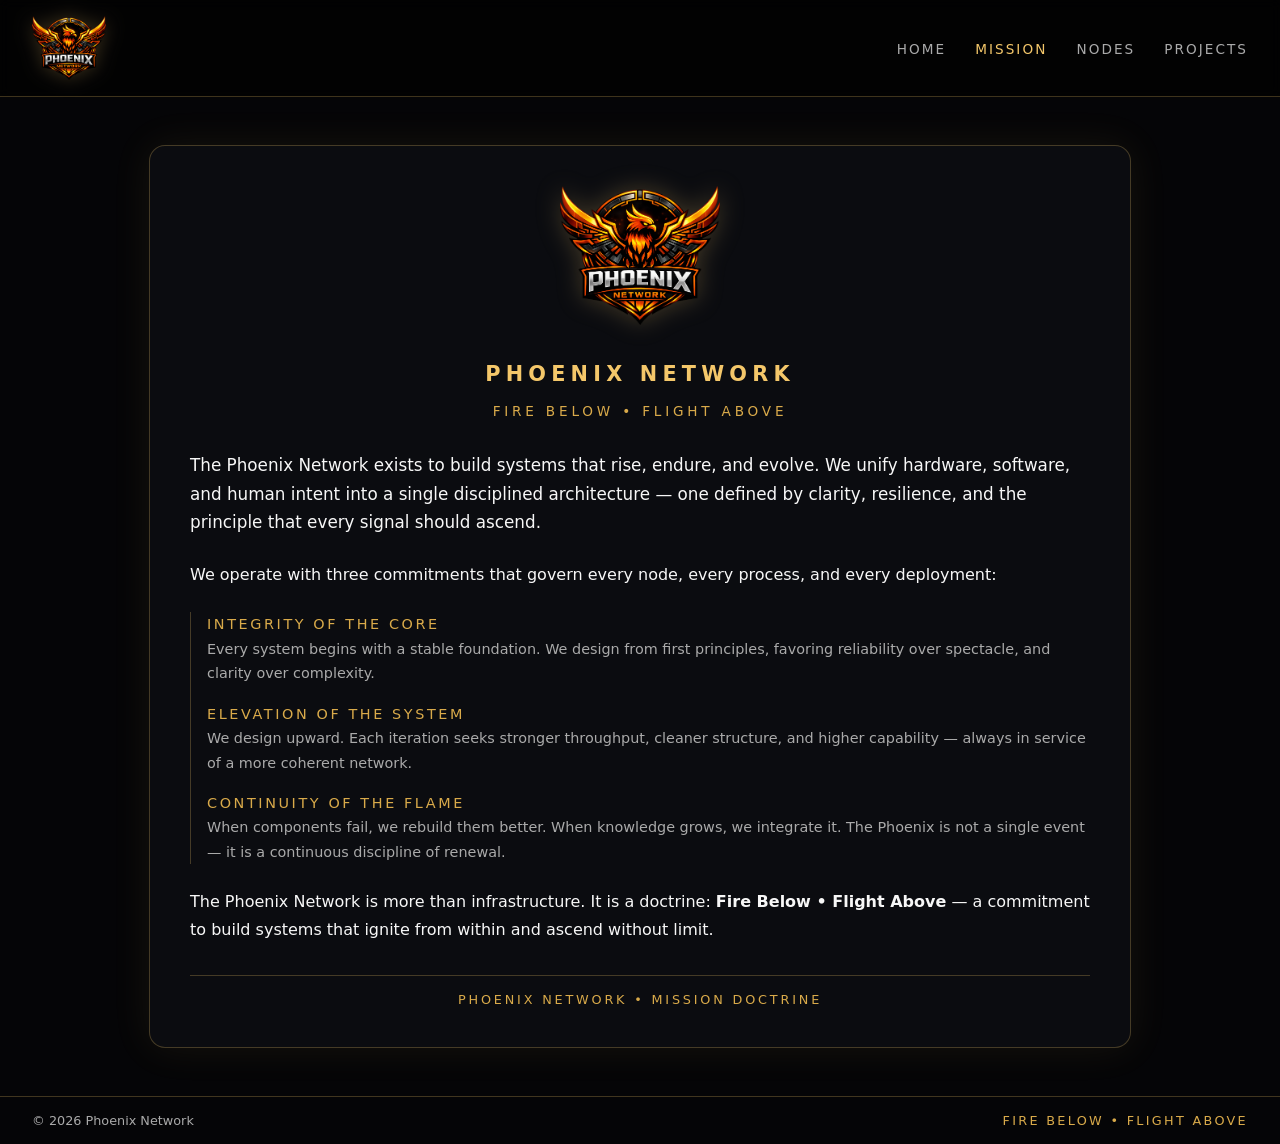
==== mission.html @ f6baa0ef "Initial design" ====
<!DOCTYPE html>
<html lang="en">
<head>
  <meta charset="UTF-8" />
  <title>Phoenix Network — Mission</title>
  <meta name="viewport" content="width=device-width, initial-scale=1" />
  <link rel="stylesheet" href="style.css" />
</head>

<body>
  <header class="site-header">
    <img src="logo.png" alt="Phoenix Network Logo" class="header-logo" />
    <nav>
      <a href="index.html">Home</a>
      <a href="mission.html" class="active">Mission</a>
      <a href="nodes.html">Nodes</a>
      <a href="projects.html">Projects</a>
    </nav>
  </header>

  <main class="page-wrapper">
    <section class="plaque">
      <div class="plaque-header">
        <img src="logo.png" alt="Phoenix Network Logo" class="mission-logo" />

        <h2 class="plaque-title">PHOENIX NETWORK</h2>
        <p class="plaque-motto">FIRE BELOW • FLIGHT ABOVE</p>
      </div>

      <div class="plaque-body">
        <p class="lead">
          The Phoenix Network exists to build systems that rise, endure, and evolve.
          We unify hardware, software, and human intent into a single disciplined architecture —
          one defined by clarity, resilience, and the principle that every signal should ascend.
        </p>

        <p>
          We operate with three commitments that govern every node, every process, and every deployment:
        </p>

        <div class="principles">
          <div class="principle">
            <div class="principle-title">INTEGRITY OF THE CORE</div>
            <div class="principle-text">
              Every system begins with a stable foundation. We design from first principles,
              favoring reliability over spectacle, and clarity over complexity.
            </div>
          </div>

          <div class="principle">
            <div class="principle-title">ELEVATION OF THE SYSTEM</div>
            <div class="principle-text">
              We design upward. Each iteration seeks stronger throughput, cleaner structure,
              and higher capability — always in service of a more coherent network.
            </div>
          </div>

          <div class="principle">
            <div class="principle-title">CONTINUITY OF THE FLAME</div>
            <div class="principle-text">
              When components fail, we rebuild them better. When knowledge grows, we integrate it.
              The Phoenix is not a single event — it is a continuous discipline of renewal.
            </div>
          </div>
        </div>

        <p>
          The Phoenix Network is more than infrastructure. It is a doctrine:
          <strong>Fire Below • Flight Above</strong> — a commitment to build systems that ignite from within
          and ascend without limit.
        </p>
      </div>

      <div class="plaque-footer">
        PHOENIX NETWORK • MISSION DOCTRINE
      </div>
    </section>
  </main>

  <footer class="site-footer">
    <span>© <span id="year"></span> Phoenix Network</span>
    <span class="footer-motto">FIRE BELOW • FLIGHT ABOVE</span>
  </footer>

  <script>
    document.getElementById("year").textContent = new Date().getFullYear();
  </script>
</body>
</html>
---- style.css ----
:root {
  --bg: #050507;
  --gold: #f4c76a;
  --gold-soft: #d9aa4a;
  --text: #f7f7f7;
  --muted: #aaaaaa;
  --border: rgba(244, 199, 106, 0.25);
}

body {
  margin: 0;
  font-family: system-ui, -apple-system, "Segoe UI", sans-serif;
  background: #050507;
  color: var(--text);
}

/* HEADER */

.site-header {
  display: flex;
  align-items: center;
  justify-content: space-between;
  padding: 1rem 2rem;
  border-bottom: 1px solid var(--border);
  background: rgba(0, 0, 0, 0.6);
  backdrop-filter: blur(6px);
}

.header-logo {
  height: 64px;
  width: auto;
  filter: drop-shadow(0 0 10px rgba(244, 199, 106, 0.25));
}

nav a {
  margin-left: 1.5rem;
  color: var(--muted);
  text-decoration: none;
  text-transform: uppercase;
  letter-spacing: 0.15em;
  font-size: 0.85rem;
}

nav a.active,
nav a:hover {
  color: var(--gold);
}

/* HERO */

.hero {
  text-align: center;
  padding: 4rem 2rem;
}

.hero-title {
  font-size: 3rem;
  letter-spacing: 0.25em;
  color: var(--gold);
}

.hero-motto {
  margin-top: 0.5rem;
  font-size: 1rem;
  letter-spacing: 0.3em;
  color: var(--gold-soft);
}

.hero-desc {
  margin-top: 1.5rem;
  max-width: 600px;
  margin-left: auto;
  margin-right: auto;
  color: var(--muted);
  line-height: 1.6;
}

/* PAGE WRAPPER */

.page-wrapper {
  padding: 3rem 1.5rem;
  display: flex;
  justify-content: center;
}

/* PLAQUE */

.plaque {
  max-width: 900px;
  background: #0b0c10;
  border: 1px solid var(--border);
  padding: 2.5rem;
  border-radius: 16px;
  box-shadow: 0 0 40px rgba(244, 199, 106, 0.08);
}

.plaque-header {
  text-align: center;
  margin-bottom: 2rem;
}

.mission-logo {
  width: 160px;
  height: auto;
  margin-bottom: 1rem;
  filter: drop-shadow(0 0 12px rgba(244, 199, 106, 0.25));
}

.plaque-title {
  font-size: 1.3rem;
  letter-spacing: 0.25em;
  color: var(--gold);
  text-transform: uppercase;
}

.plaque-motto {
  margin-top: 0.25rem;
  font-size: 0.85rem;
  letter-spacing: 0.28em;
  color: var(--gold-soft);
}

.plaque-body {
  line-height: 1.7;
  color: var(--text);
}

.lead {
  font-size: 1.05rem;
  margin-bottom: 1.5rem;
}

.principles {
  margin: 1.5rem 0;
  border-left: 1px solid var(--border);
  padding-left: 1rem;
}

.principle {
  margin-bottom: 1rem;
}

.principle-title {
  font-size: 0.9rem;
  letter-spacing: 0.18em;
  text-transform: uppercase;
  color: var(--gold-soft);
}

.principle-text {
  font-size: 0.9rem;
  color: var(--muted);
}

.plaque-footer {
  margin-top: 2rem;
  text-align: center;
  font-size: 0.8rem;
  letter-spacing: 0.22em;
  color: var(--gold-soft);
  border-top: 1px solid var(--border);
  padding-top: 1rem;
}

/* FOOTER */

.site-footer {
  padding: 1rem 2rem;
  border-top: 1px solid var(--border);
  display: flex;
  justify-content: space-between;
  color: var(--muted);
  font-size: 0.8rem;
}

.footer-motto {
  color: var(--gold-soft);
  letter-spacing: 0.18em;
}
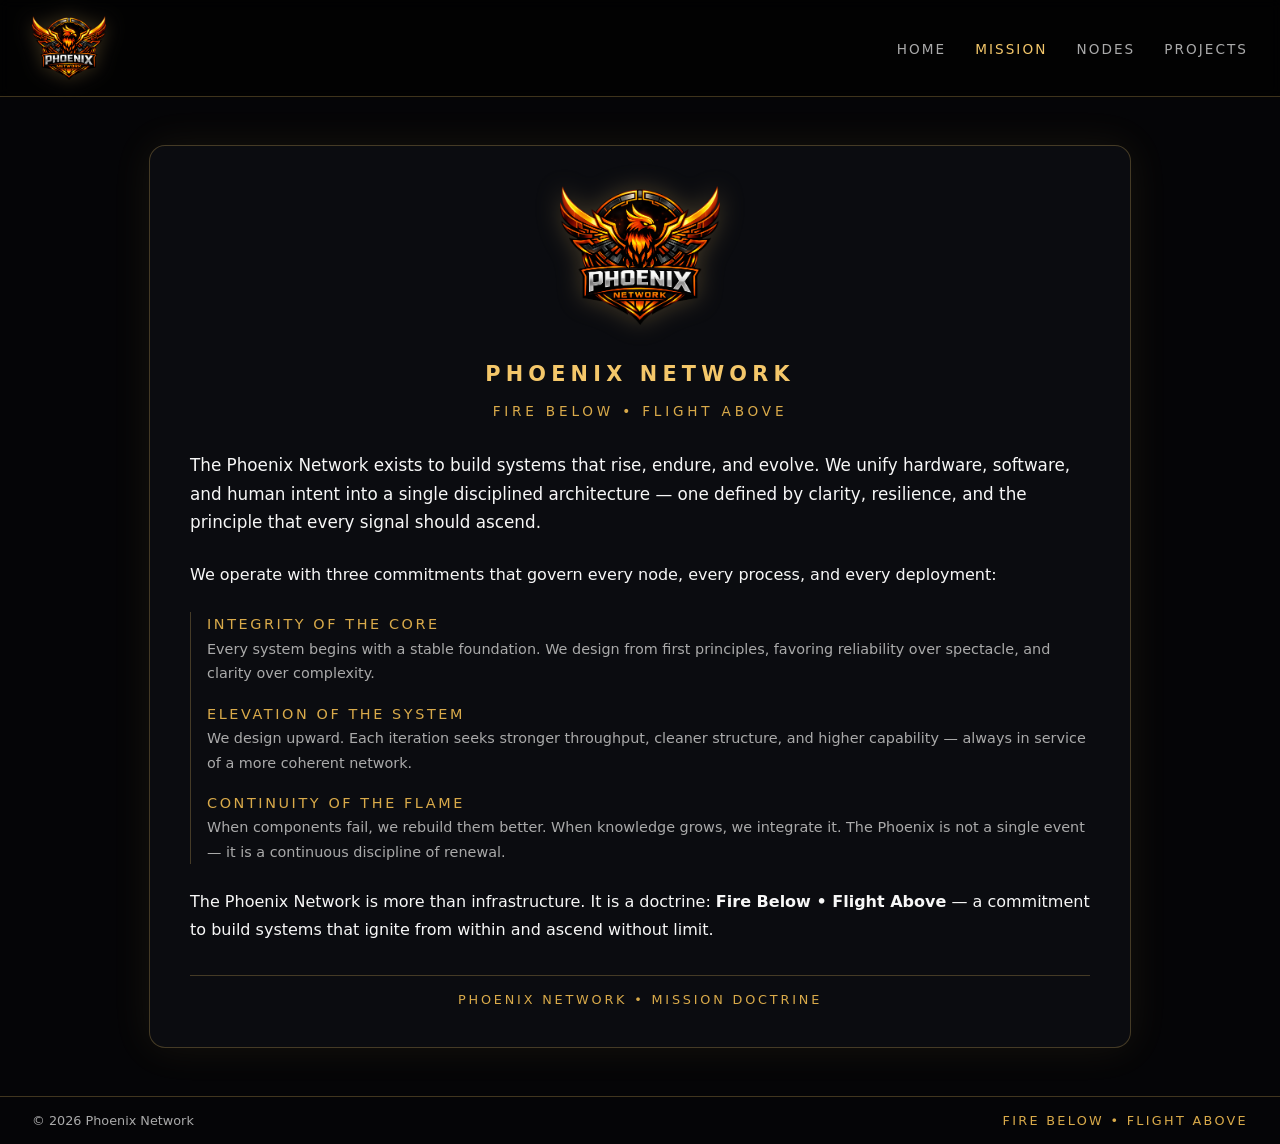
==== commit 454d3f55: "added favicon.ico" ====
--- a/mission.html
+++ b/mission.html
@@ -5,6 +5,8 @@
   <title>Phoenix Network — Mission</title>
   <meta name="viewport" content="width=device-width, initial-scale=1" />
   <link rel="stylesheet" href="style.css" />
+  <link rel="icon" href="favicon.ico">
+
 </head>
 
 <body>
